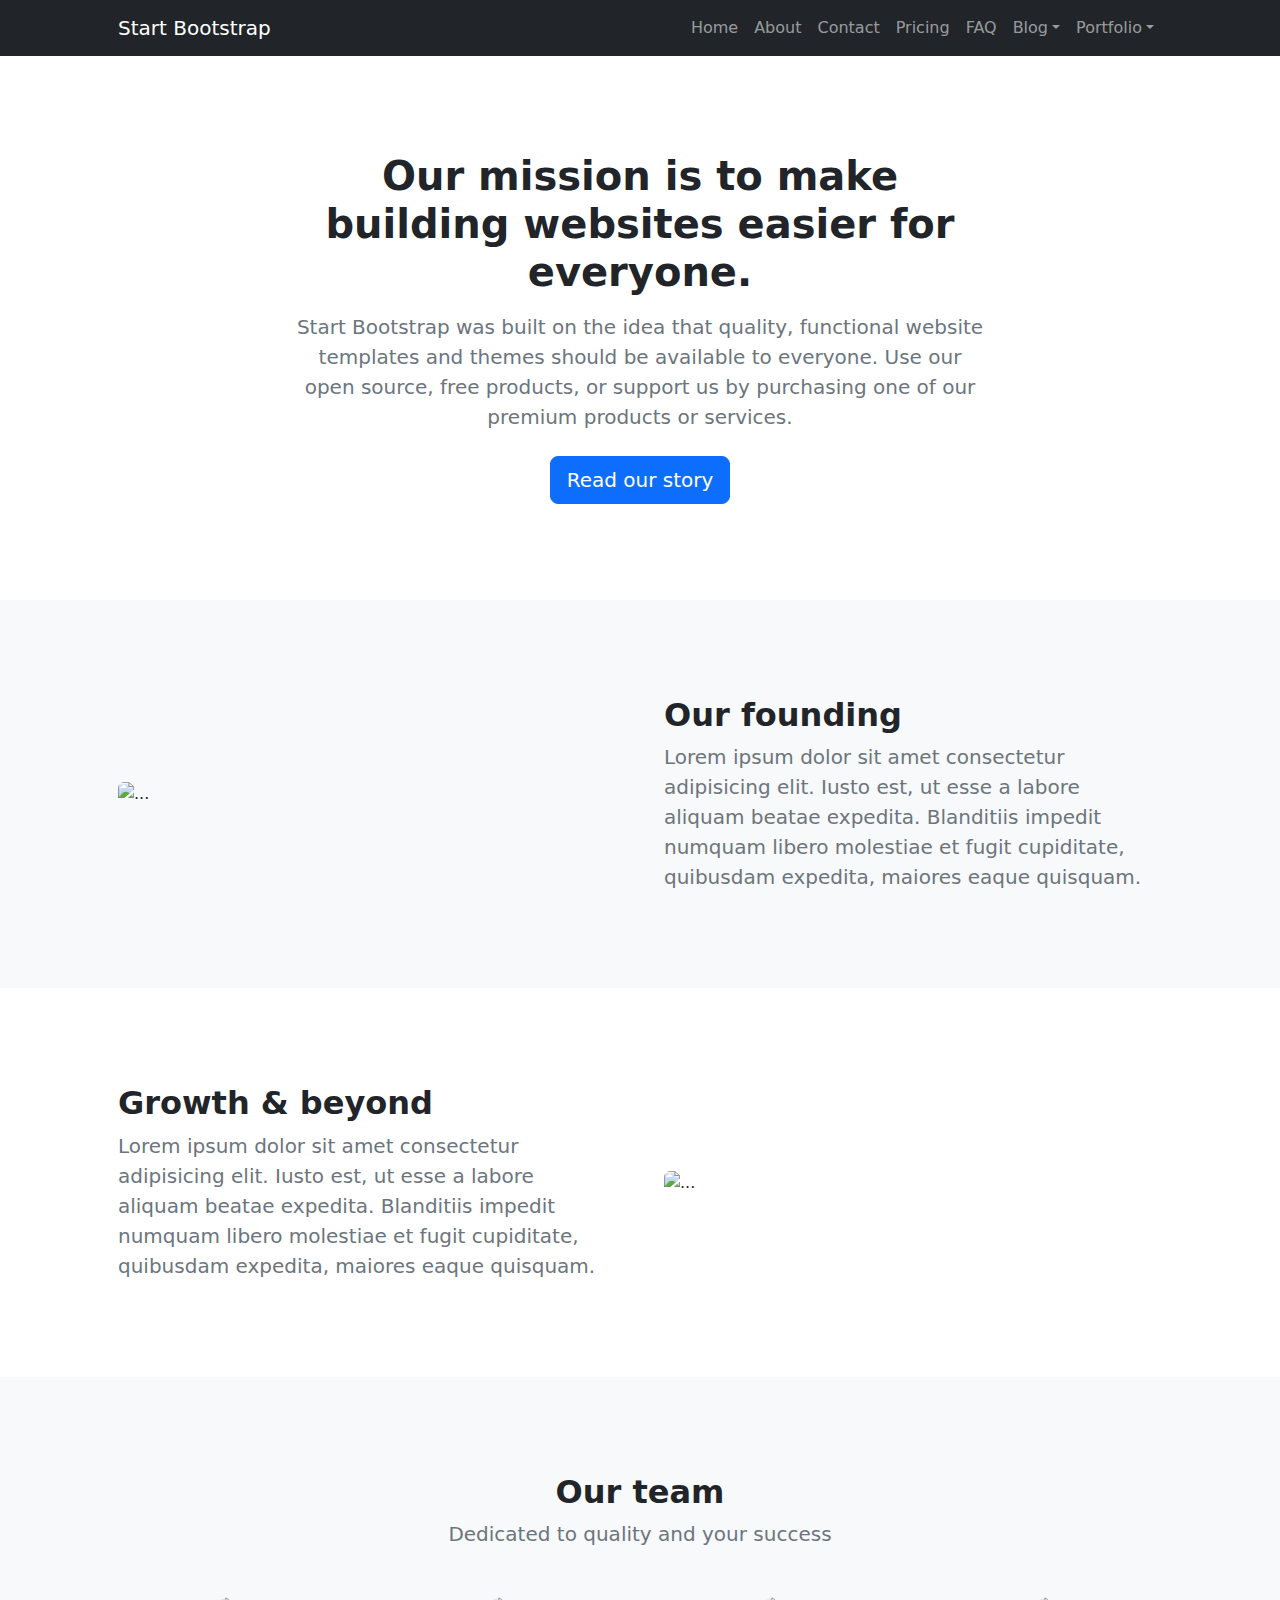
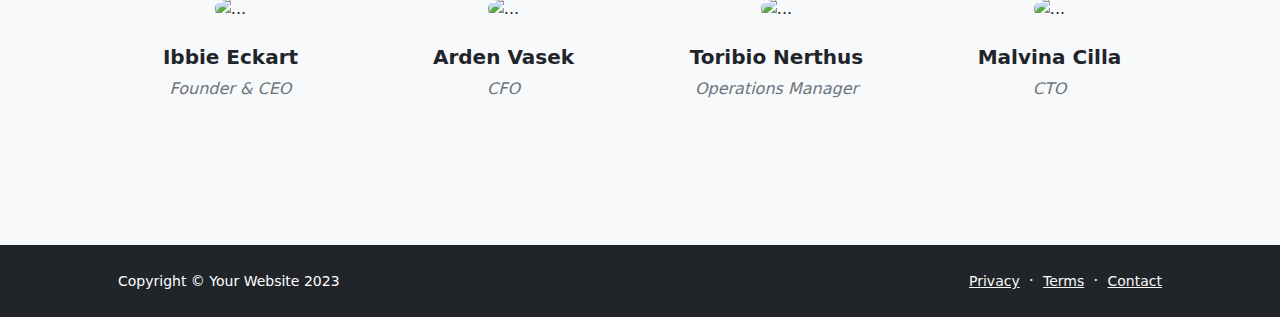
==== about.html @ af27050e "inicial" ====
<!DOCTYPE html>
<html lang="en">
    <head>
        <meta charset="utf-8" />
        <meta name="viewport" content="width=device-width, initial-scale=1, shrink-to-fit=no" />
        <meta name="description" content="" />
        <meta name="author" content="" />
        <title>Modern Business - Start Bootstrap Template</title>
        <!-- Favicon-->
        <link rel="icon" type="image/x-icon" href="assets/favicon.ico" />
        <!-- Bootstrap icons-->
        <link href="https://cdn.jsdelivr.net/npm/bootstrap-icons@1.5.0/font/bootstrap-icons.css" rel="stylesheet" />
        <!-- Core theme CSS (includes Bootstrap)-->
        <link href="css/styles.css" rel="stylesheet" />
    </head>
    <body class="d-flex flex-column">
        <main class="flex-shrink-0">
            <!-- Navigation-->
            <nav class="navbar navbar-expand-lg navbar-dark bg-dark">
                <div class="container px-5">
                    <a class="navbar-brand" href="index.html">Start Bootstrap</a>
                    <button class="navbar-toggler" type="button" data-bs-toggle="collapse" data-bs-target="#navbarSupportedContent" aria-controls="navbarSupportedContent" aria-expanded="false" aria-label="Toggle navigation"><span class="navbar-toggler-icon"></span></button>
                    <div class="collapse navbar-collapse" id="navbarSupportedContent">
                        <ul class="navbar-nav ms-auto mb-2 mb-lg-0">
                            <li class="nav-item"><a class="nav-link" href="index.html">Home</a></li>
                            <li class="nav-item"><a class="nav-link" href="about.html">About</a></li>
                            <li class="nav-item"><a class="nav-link" href="contact.html">Contact</a></li>
                            <li class="nav-item"><a class="nav-link" href="pricing.html">Pricing</a></li>
                            <li class="nav-item"><a class="nav-link" href="faq.html">FAQ</a></li>
                            <li class="nav-item dropdown">
                                <a class="nav-link dropdown-toggle" id="navbarDropdownBlog" href="#" role="button" data-bs-toggle="dropdown" aria-expanded="false">Blog</a>
                                <ul class="dropdown-menu dropdown-menu-end" aria-labelledby="navbarDropdownBlog">
                                    <li><a class="dropdown-item" href="blog-home.html">Blog Home</a></li>
                                    <li><a class="dropdown-item" href="blog-post.html">Blog Post</a></li>
                                </ul>
                            </li>
                            <li class="nav-item dropdown">
                                <a class="nav-link dropdown-toggle" id="navbarDropdownPortfolio" href="#" role="button" data-bs-toggle="dropdown" aria-expanded="false">Portfolio</a>
                                <ul class="dropdown-menu dropdown-menu-end" aria-labelledby="navbarDropdownPortfolio">
                                    <li><a class="dropdown-item" href="portfolio-overview.html">Portfolio Overview</a></li>
                                    <li><a class="dropdown-item" href="portfolio-item.html">Portfolio Item</a></li>
                                </ul>
                            </li>
                        </ul>
                    </div>
                </div>
            </nav>
            <!-- Header-->
            <header class="py-5">
                <div class="container px-5">
                    <div class="row justify-content-center">
                        <div class="col-lg-8 col-xxl-6">
                            <div class="text-center my-5">
                                <h1 class="fw-bolder mb-3">Our mission is to make building websites easier for everyone.</h1>
                                <p class="lead fw-normal text-muted mb-4">Start Bootstrap was built on the idea that quality, functional website templates and themes should be available to everyone. Use our open source, free products, or support us by purchasing one of our premium products or services.</p>
                                <a class="btn btn-primary btn-lg" href="#scroll-target">Read our story</a>
                            </div>
                        </div>
                    </div>
                </div>
            </header>
            <!-- About section one-->
            <section class="py-5 bg-light" id="scroll-target">
                <div class="container px-5 my-5">
                    <div class="row gx-5 align-items-center">
                        <div class="col-lg-6"><img class="img-fluid rounded mb-5 mb-lg-0" src="https://dummyimage.com/600x400/343a40/6c757d" alt="..." /></div>
                        <div class="col-lg-6">
                            <h2 class="fw-bolder">Our founding</h2>
                            <p class="lead fw-normal text-muted mb-0">Lorem ipsum dolor sit amet consectetur adipisicing elit. Iusto est, ut esse a labore aliquam beatae expedita. Blanditiis impedit numquam libero molestiae et fugit cupiditate, quibusdam expedita, maiores eaque quisquam.</p>
                        </div>
                    </div>
                </div>
            </section>
            <!-- About section two-->
            <section class="py-5">
                <div class="container px-5 my-5">
                    <div class="row gx-5 align-items-center">
                        <div class="col-lg-6 order-first order-lg-last"><img class="img-fluid rounded mb-5 mb-lg-0" src="https://dummyimage.com/600x400/343a40/6c757d" alt="..." /></div>
                        <div class="col-lg-6">
                            <h2 class="fw-bolder">Growth &amp; beyond</h2>
                            <p class="lead fw-normal text-muted mb-0">Lorem ipsum dolor sit amet consectetur adipisicing elit. Iusto est, ut esse a labore aliquam beatae expedita. Blanditiis impedit numquam libero molestiae et fugit cupiditate, quibusdam expedita, maiores eaque quisquam.</p>
                        </div>
                    </div>
                </div>
            </section>
            <!-- Team members section-->
            <section class="py-5 bg-light">
                <div class="container px-5 my-5">
                    <div class="text-center">
                        <h2 class="fw-bolder">Our team</h2>
                        <p class="lead fw-normal text-muted mb-5">Dedicated to quality and your success</p>
                    </div>
                    <div class="row gx-5 row-cols-1 row-cols-sm-2 row-cols-xl-4 justify-content-center">
                        <div class="col mb-5 mb-5 mb-xl-0">
                            <div class="text-center">
                                <img class="img-fluid rounded-circle mb-4 px-4" src="https://dummyimage.com/150x150/ced4da/6c757d" alt="..." />
                                <h5 class="fw-bolder">Ibbie Eckart</h5>
                                <div class="fst-italic text-muted">Founder &amp; CEO</div>
                            </div>
                        </div>
                        <div class="col mb-5 mb-5 mb-xl-0">
                            <div class="text-center">
                                <img class="img-fluid rounded-circle mb-4 px-4" src="https://dummyimage.com/150x150/ced4da/6c757d" alt="..." />
                                <h5 class="fw-bolder">Arden Vasek</h5>
                                <div class="fst-italic text-muted">CFO</div>
                            </div>
                        </div>
                        <div class="col mb-5 mb-5 mb-sm-0">
                            <div class="text-center">
                                <img class="img-fluid rounded-circle mb-4 px-4" src="https://dummyimage.com/150x150/ced4da/6c757d" alt="..." />
                                <h5 class="fw-bolder">Toribio Nerthus</h5>
                                <div class="fst-italic text-muted">Operations Manager</div>
                            </div>
                        </div>
                        <div class="col mb-5">
                            <div class="text-center">
                                <img class="img-fluid rounded-circle mb-4 px-4" src="https://dummyimage.com/150x150/ced4da/6c757d" alt="..." />
                                <h5 class="fw-bolder">Malvina Cilla</h5>
                                <div class="fst-italic text-muted">CTO</div>
                            </div>
                        </div>
                    </div>
                </div>
            </section>
        </main>
        <!-- Footer-->
        <footer class="bg-dark py-4 mt-auto">
            <div class="container px-5">
                <div class="row align-items-center justify-content-between flex-column flex-sm-row">
                    <div class="col-auto"><div class="small m-0 text-white">Copyright &copy; Your Website 2023</div></div>
                    <div class="col-auto">
                        <a class="link-light small" href="#!">Privacy</a>
                        <span class="text-white mx-1">&middot;</span>
                        <a class="link-light small" href="#!">Terms</a>
                        <span class="text-white mx-1">&middot;</span>
                        <a class="link-light small" href="#!">Contact</a>
                    </div>
                </div>
            </div>
        </footer>
        <!-- Bootstrap core JS-->
        <script src="https://cdn.jsdelivr.net/npm/bootstrap@5.2.3/dist/js/bootstrap.bundle.min.js"></script>
        <!-- Core theme JS-->
        <script src="js/scripts.js"></script>
    </body>
</html>
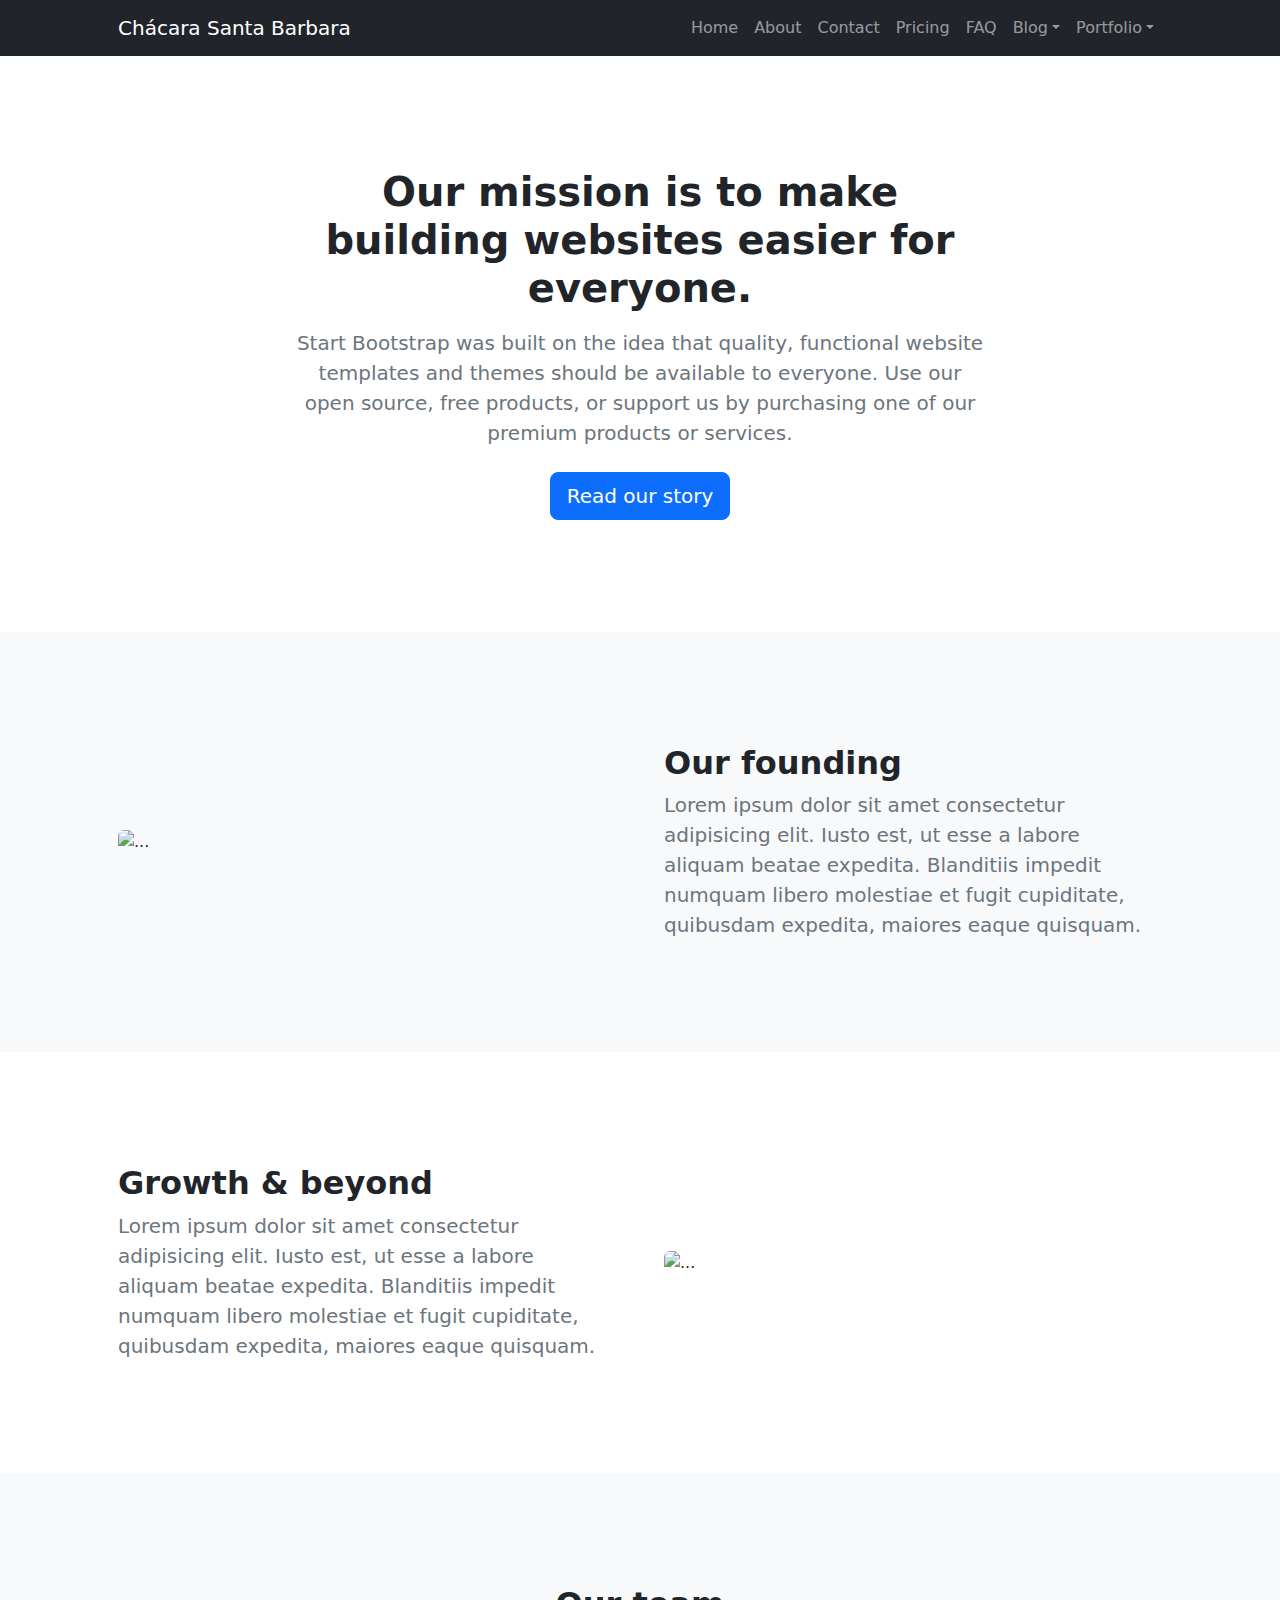
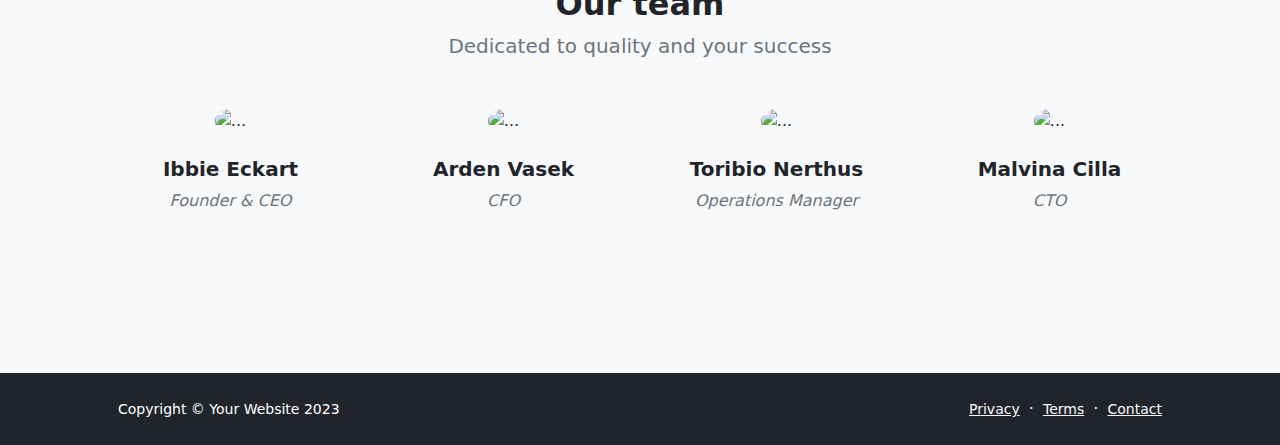
==== commit 05b97493: "contatos" ====
--- a/about.html
+++ b/about.html
@@ -5,7 +5,7 @@
         <meta name="viewport" content="width=device-width, initial-scale=1, shrink-to-fit=no" />
         <meta name="description" content="" />
         <meta name="author" content="" />
-        <title>Modern Business - Start Bootstrap Template</title>
+        <title>Chácara Santa Barbara</title>
         <!-- Favicon-->
         <link rel="icon" type="image/x-icon" href="assets/favicon.ico" />
         <!-- Bootstrap icons-->
@@ -18,7 +18,7 @@
             <!-- Navigation-->
             <nav class="navbar navbar-expand-lg navbar-dark bg-dark">
                 <div class="container px-5">
-                    <a class="navbar-brand" href="index.html">Start Bootstrap</a>
+                    <a class="navbar-brand" href="index.html">Chácara Santa Barbara</a>
                     <button class="navbar-toggler" type="button" data-bs-toggle="collapse" data-bs-target="#navbarSupportedContent" aria-controls="navbarSupportedContent" aria-expanded="false" aria-label="Toggle navigation"><span class="navbar-toggler-icon"></span></button>
                     <div class="collapse navbar-collapse" id="navbarSupportedContent">
                         <ul class="navbar-nav ms-auto mb-2 mb-lg-0">
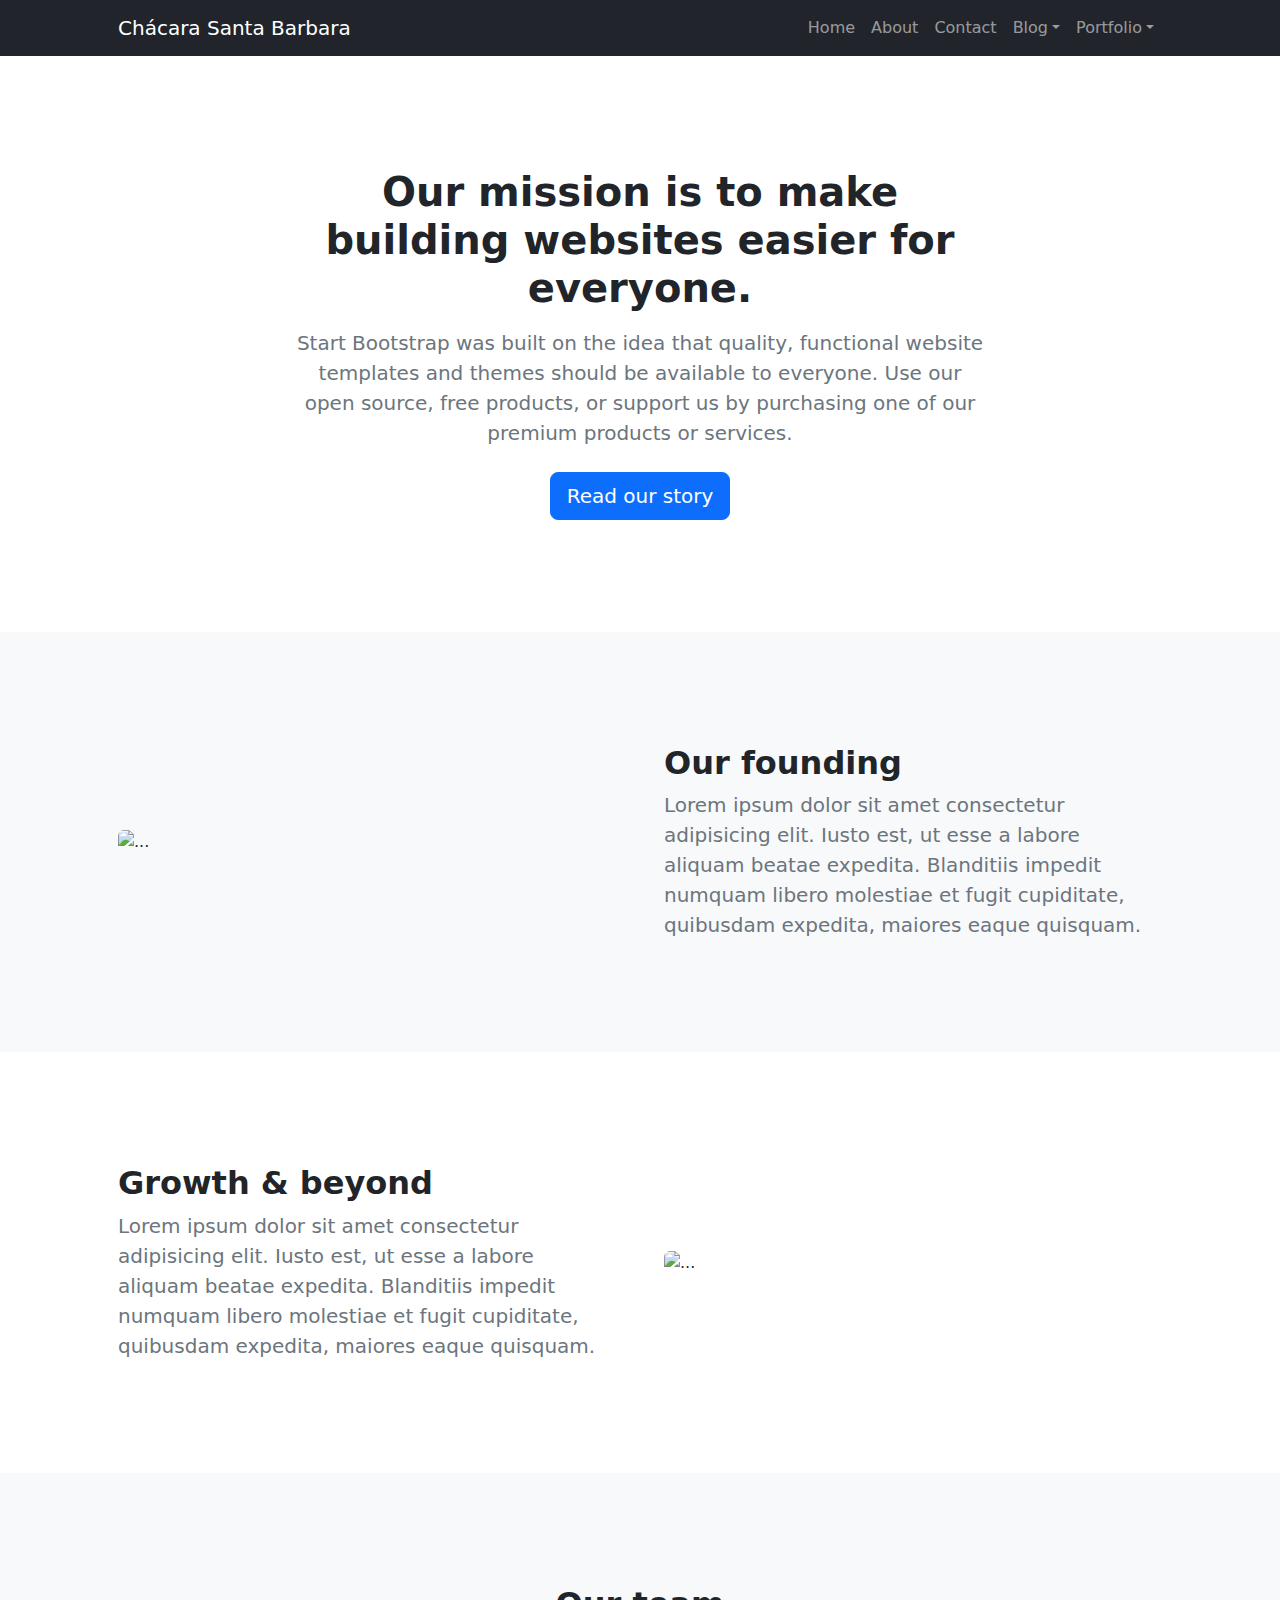
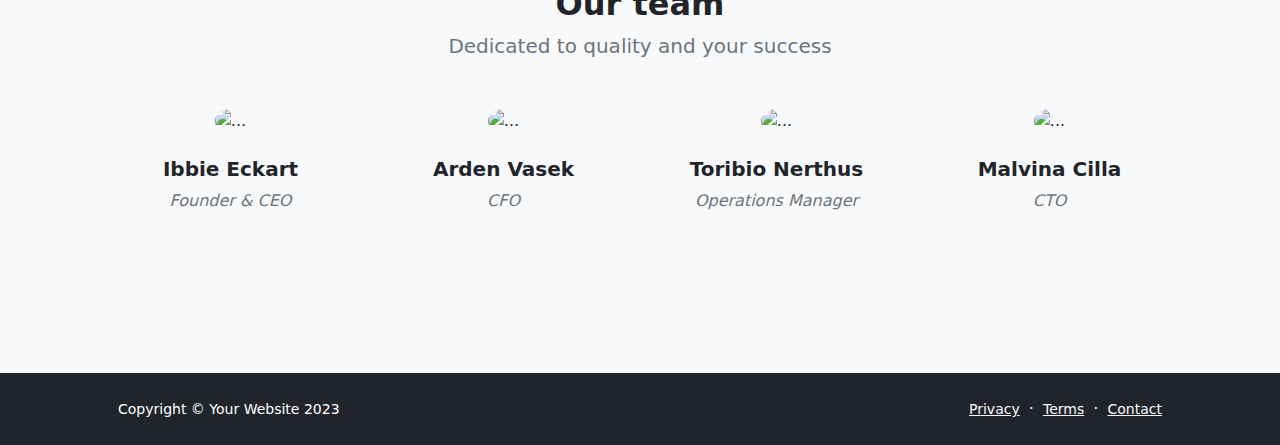
==== commit 981242dc: "simplificando links" ====
--- a/about.html
+++ b/about.html
@@ -25,14 +25,9 @@
                             <li class="nav-item"><a class="nav-link" href="index.html">Home</a></li>
                             <li class="nav-item"><a class="nav-link" href="about.html">About</a></li>
                             <li class="nav-item"><a class="nav-link" href="contact.html">Contact</a></li>
-                            <li class="nav-item"><a class="nav-link" href="pricing.html">Pricing</a></li>
-                            <li class="nav-item"><a class="nav-link" href="faq.html">FAQ</a></li>
                             <li class="nav-item dropdown">
                                 <a class="nav-link dropdown-toggle" id="navbarDropdownBlog" href="#" role="button" data-bs-toggle="dropdown" aria-expanded="false">Blog</a>
-                                <ul class="dropdown-menu dropdown-menu-end" aria-labelledby="navbarDropdownBlog">
-                                    <li><a class="dropdown-item" href="blog-home.html">Blog Home</a></li>
-                                    <li><a class="dropdown-item" href="blog-post.html">Blog Post</a></li>
-                                </ul>
+                                
                             </li>
                             <li class="nav-item dropdown">
                                 <a class="nav-link dropdown-toggle" id="navbarDropdownPortfolio" href="#" role="button" data-bs-toggle="dropdown" aria-expanded="false">Portfolio</a>
